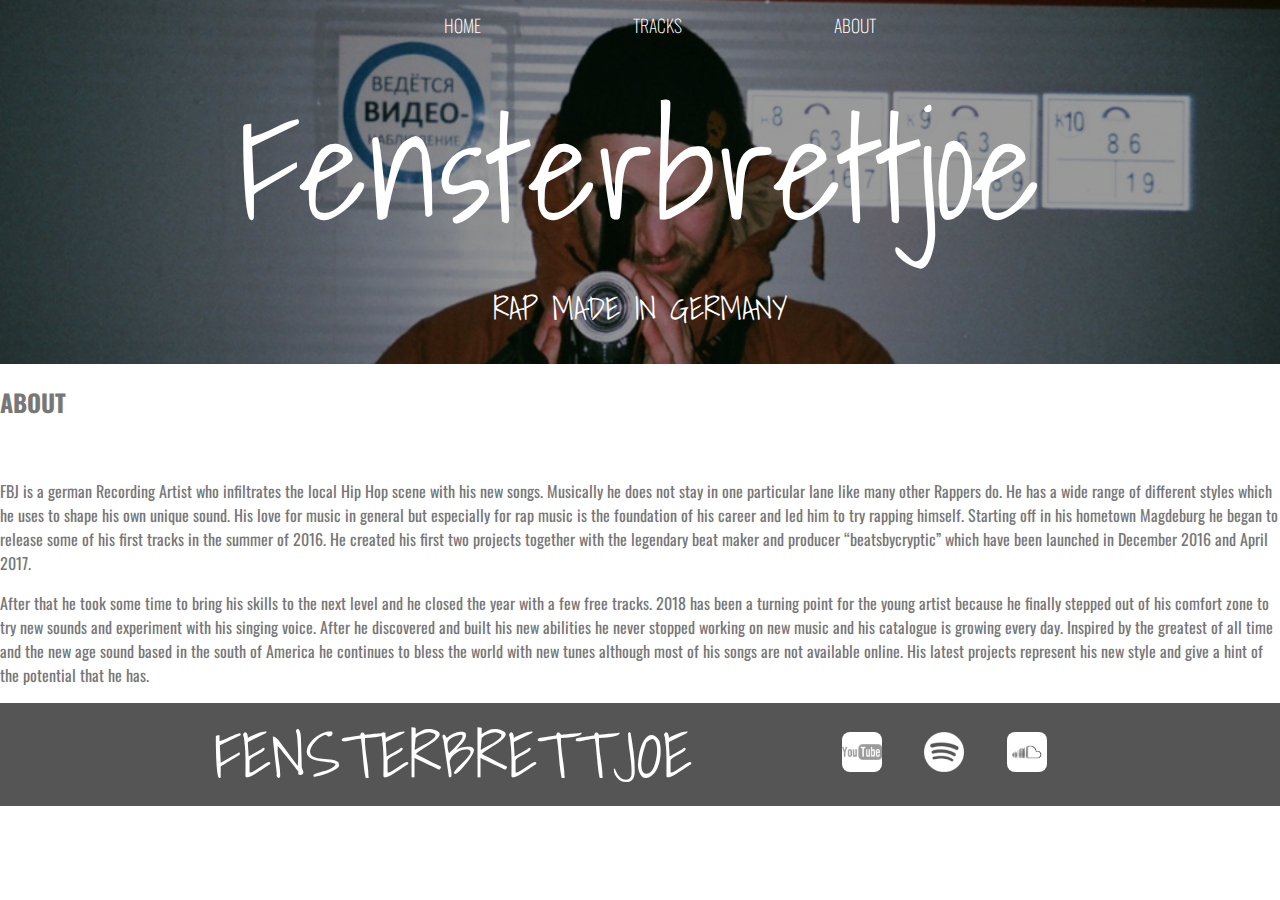
==== about.html @ 9a18db89 "Initial commit :wq" ====
<!DOCTYPE html>
<html>
    <head>
        <title>Fensterbrettjoe | About</title>
        <meta name="description" content="Website of the german hip hop artist Fensterbrettjoe">
        <link rel="stylesheet" href="styles.css">
    </head>
    <body>
        <header class="main-header"> <!--TODO: find a nice background image-->
            <nav class="nav main-nav">
                <ul>
                    <li><a href="index.html">HOME</a></li>
                    <li><a href="tracks.html">TRACKS</a></li>
                    <li><a href="about.html">ABOUT</a></li>
                </ul>
            </nav>
            <h1 class="band-name band-name-large">Fensterbrettjoe</h1>
            <h3 class="band-name header-addition">RAP MADE IN GERMANY</h3>
        </header>
        <section>
            <h2>ABOUT</h2>
            <img> <!--TODO: find a nice picture-->
            <p>
                FBJ is a german Recording Artist who infiltrates the local Hip Hop scene with his new songs. Musically he does not stay in one particular lane like many other Rappers do. He has a wide range of different styles which he uses to shape his own unique sound. His love for music in general but especially for rap music is the foundation of his career and led him to try rapping himself. Starting off in his hometown Magdeburg he began to release some of his first tracks in the summer of 2016. He created his first two projects together with the legendary beat maker and producer “beatsbycryptic” which have been launched in December 2016 and April 2017.
                
            </p>
            <p>
                After that he took some time to bring his skills to the next level and he closed the year with a few free tracks. 2018 has been a turning point for the young artist because he finally stepped out of his comfort zone to try new sounds and experiment with his singing voice. After he discovered and built his new abilities he never stopped working on new music and his catalogue is growing every day. Inspired by the greatest of all time and the new age sound based in the south of America he continues to bless the world with new tunes although most of his songs are not available online. His latest projects represent his new style and give a hint of the potential that he has.
            </p>
        </section>
        <footer class="main-footer">
            <div class="container main-footer-container">
                <h3 class="band-name">FENSTERBRETTJOE</h3>
                <ul class="nav footer-nav">
                    <li>
                        <a href="https://www.youtube.com/watch?v=XDr_dwEbkP4" target="_blank">
                            <img src="images/youtube_logo.png">
                        </a>
                    </li>
                    <li>
                        <a href="https://open.spotify.com/artist/34yYv7rhpqzFhvZsTHoNxi" target="_blank">
                            <img src="images/spotify_logo_2.png">
                        </a>
                    </li>
                    <li>
                        <a href="https://soundcloud.com/user-468091342" target="_blank">
                            <img src="images/soundcloud_logo.png">
                        </a>
                    </li>
                </ul>
            </div>
        </footer>
    </body>
</html>
---- styles.css ----
@import url('https://fonts.googleapis.com/css?family=Oswald|Shadows+Into+Light&display=swap');
@import url('https://fonts.googleapis.com/css?family=Oswald|Permanent+Marker&display=swap');
@import url('https://fonts.googleapis.com/css?family=Unica+One&display=swap');

@font-face {
    font-family: 'Shadows Into Light', cursive;
    font-family: 'Oswald', sans-serif;
    font-family: 'Unica One', cursive;
    src:url("Fonts/ShadowsIntoLight.ttf") format("Headline"),
        url("Fonts/Oswald[wght].ttf") format("BodyText"),
        url("Fonts/UnicaOne-Regular.ttf") format("section-header");
    font-weight: normal;
    font-style: normal;
}

*{
    box-sizing: border-box;
    font-family: 'Oswald', sans-serif;
    color: rgb(119, 119, 119);
}

html, body {
    margin: 0;
    padding: 0;
}

.nav ul {
    margin: 0;
}

.nav li {
    display: inline;
}

.nav a {
    display: inline-block;
    padding: .7em;
    color: white;
    text-decoration: none;
}

.main-nav {
    text-align: center;
    font-size: 1.1em;
    font-weight: lighter;
    /* border-bottom: 1px solid rgba(12, 11, 11, 0.3) */
}

.main-nav li {
    padding: 0 5%;
}

.main-header {
    background-color: rgba(0, 0, 0, .4);
    background-image: url("images/header_picture_1.png");
    background-blend-mode: multiply;
    background-size: cover;
    padding-bottom: 30px;
}

.section-header {
    font-family: 'Unica One', cursive; /*TODO: find a new nice font*/
    font-weight: normal;
    color: #555;
    text-align: center;
    font-size: 2.75em;
}

.nav a:hover {
    background-color: rgba(255, 255, 255, 0.301);
}

.band-name {
    text-align: center;
    margin: 0;
    font-size: 4em;
    font-family: 'Shadows Into Light', cursive;
    font-weight: normal;
    color: white;
}

.band-name-large {
    font-size: 9em;
}

.header-addition {
    font-size: 2em;
}

.box {
    display: flex;
    align-items: center;
}

.index-image {
    width: 75px;
    border-radius: .3em;
    background-color: white;
    margin-right: 2em;
}

.content-section {
    margin: 1em;
}

.container {
    max-width: 900px;
    margin: .5em auto;
    padding:0 1.5em ;
}

.soundcloud-player {    
    margin: .5em auto;
    width: 85%;
    padding: .2em;
}

.upcoming-release-row {
    border-bottom: 1px solid rgb(128, 128, 128); /*TODO: Ask conny what he prefers*/
    padding-bottom: 1em;
    margin-bottom: 1em;
}

.release-row {
    border-bottom: 1px solid black;
    padding-bottom: 1em;
    margin-bottom: 1em;
}

.release-row:last-child {
    border-bottom: none;
}

.release-item /*TODO: Find a better name than "item"*/ {
    display: inline-block;
    padding-right: .5em;
}

.release-name {
    color: #555;
    font-weight: bold;
    width: 31%;
}

.release-type {
    width: 10%;
}

.release-date {
    width: 40%;
}

.release-btn {
    max-width: 19%;
}

.main-footer {
    background-color: #555;
    color: white;
    align-items: center;
}

.main-footer-container {
    display: flex;
    align-items: center;
}

.main-footer-container ul {
    flex-grow: 1;
    text-align: end;
}

.footer-nav li{
    padding: 0 .5em;
}

.footer-nav img {
    width: 40px;
    height: 40px;
    border-radius: .5em;
}
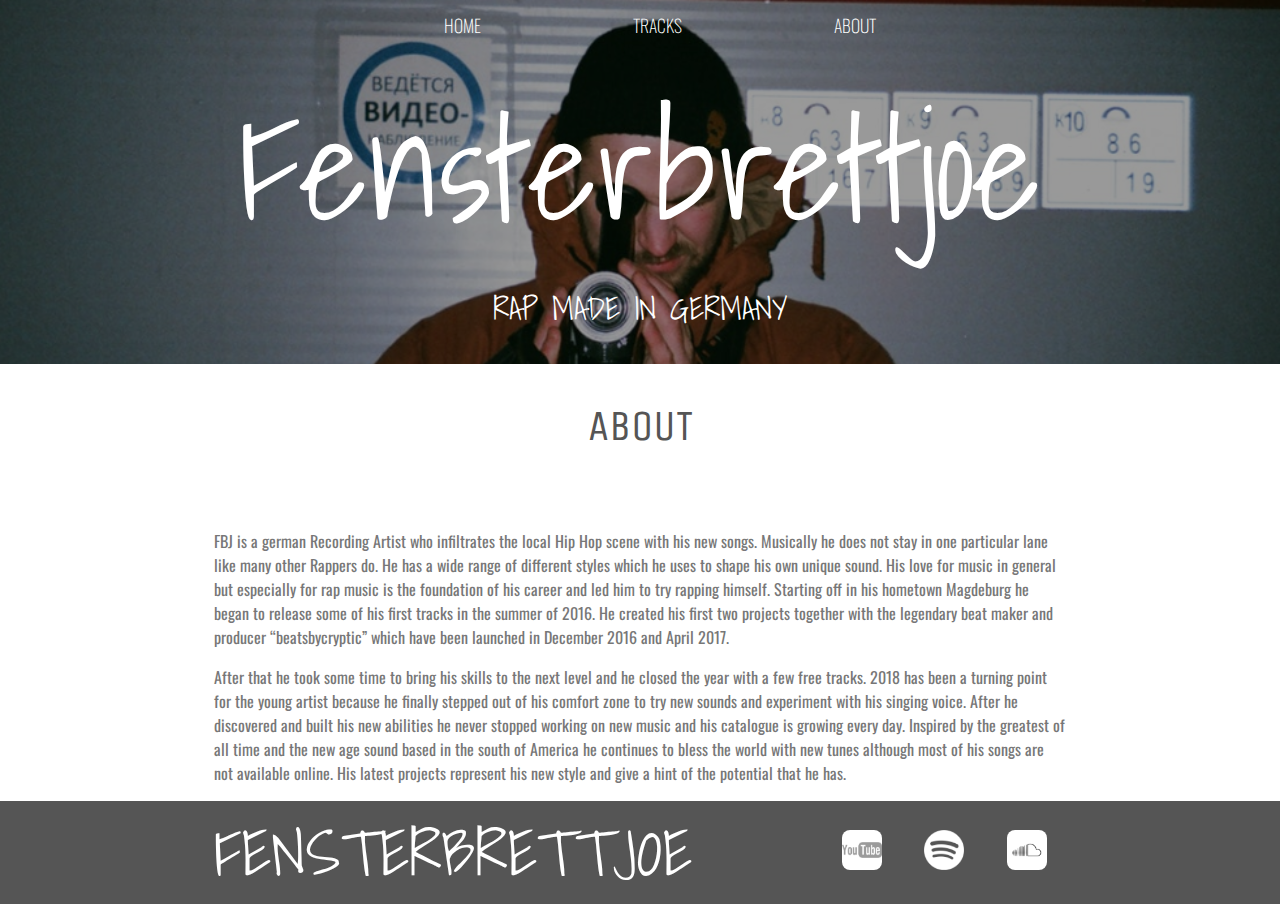
==== commit e6eb191a: "added classes to the header and text of the about page" ====
--- a/about.html
+++ b/about.html
@@ -17,12 +17,11 @@
             <h1 class="band-name band-name-large">Fensterbrettjoe</h1>
             <h3 class="band-name header-addition">RAP MADE IN GERMANY</h3>
         </header>
-        <section>
-            <h2>ABOUT</h2>
+        <section class="container">
+            <h2 class="section-header">ABOUT</h2>
             <img> <!--TODO: find a nice picture-->
             <p>
                 FBJ is a german Recording Artist who infiltrates the local Hip Hop scene with his new songs. Musically he does not stay in one particular lane like many other Rappers do. He has a wide range of different styles which he uses to shape his own unique sound. His love for music in general but especially for rap music is the foundation of his career and led him to try rapping himself. Starting off in his hometown Magdeburg he began to release some of his first tracks in the summer of 2016. He created his first two projects together with the legendary beat maker and producer “beatsbycryptic” which have been launched in December 2016 and April 2017.
-                
             </p>
             <p>
                 After that he took some time to bring his skills to the next level and he closed the year with a few free tracks. 2018 has been a turning point for the young artist because he finally stepped out of his comfort zone to try new sounds and experiment with his singing voice. After he discovered and built his new abilities he never stopped working on new music and his catalogue is growing every day. Inspired by the greatest of all time and the new age sound based in the south of America he continues to bless the world with new tunes although most of his songs are not available online. His latest projects represent his new style and give a hint of the potential that he has.
--- a/styles.css
+++ b/styles.css
@@ -66,8 +66,14 @@
     font-size: 2.75em;
 }
 
-.nav a:hover {
-    background-color: rgba(255, 255, 255, 0.301);
+.main-nav a:hover {
+    background-color: rgba(90, 72, 72, 0.4);
+    border-radius: .3em;
+}
+
+.footer-nav a:hover {
+    background-color: #444;
+    border-radius: .6em;
 }
 
 .band-name {
@@ -134,6 +140,7 @@
 .release-item /*TODO: Find a better name than "item"*/ {
     display: inline-block;
     padding-right: .5em;
+    font-size: 1.3em;
 }
 
 .release-name {
@@ -147,11 +154,11 @@
 }
 
 .release-date {
-    width: 40%;
+    width: 30%;
 }
 
 .release-btn {
-    max-width: 19%;
+    max-width: 29%;
 }
 
 .main-footer {
@@ -179,3 +186,18 @@
     height: 40px;
     border-radius: .5em;
 }
+
+.btn-index-link { /*TODO: Conny has to say how the buttons exactly have to look*/
+    cursor: pointer;
+    text-align: center;
+    padding: .4em;
+    background-color:#555;
+    color: white;
+    border: none;
+    border-radius: .4em;
+    font-size: 1.05em;
+}
+
+.btn-index-link:hover {
+    background-color: #333;
+}
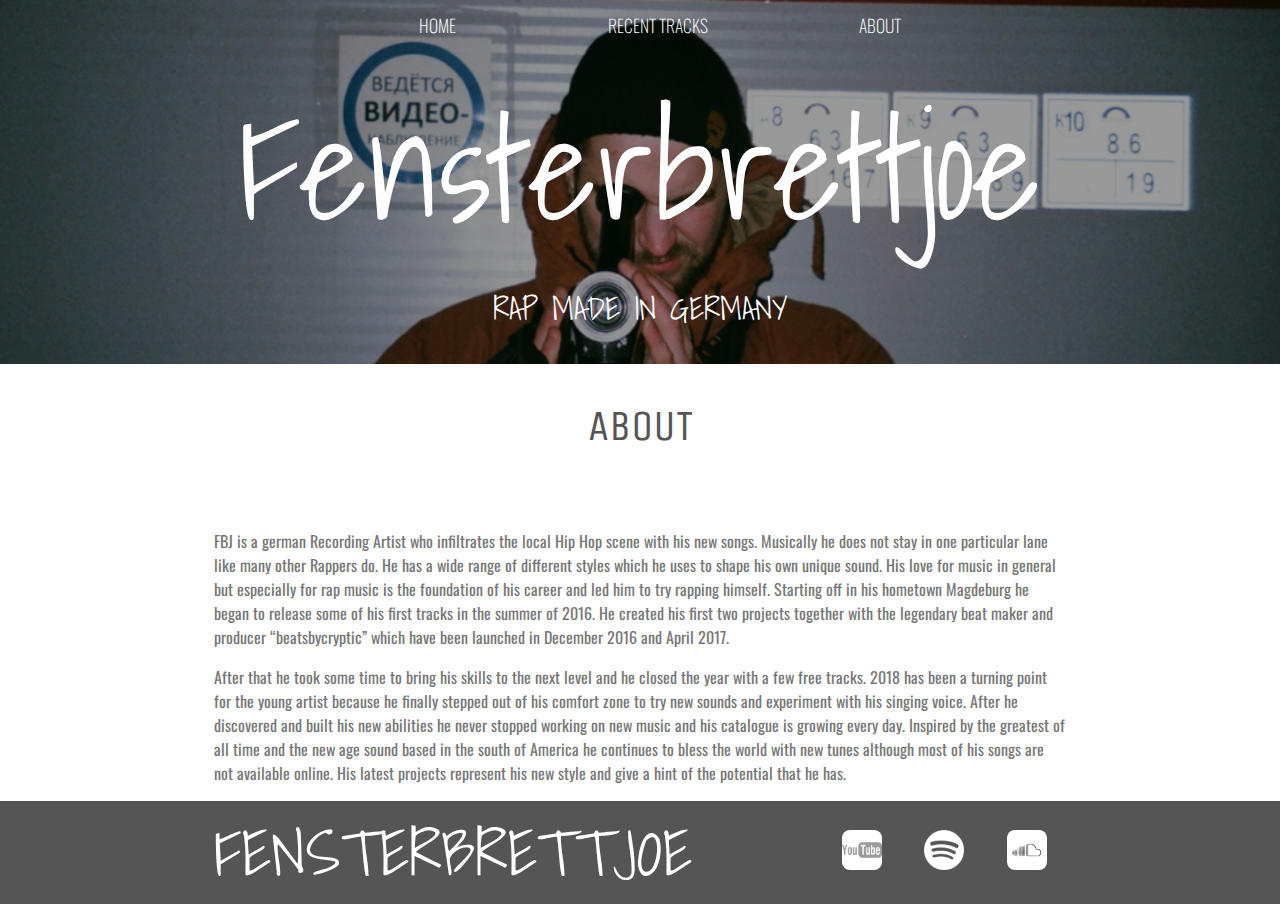
==== commit c22840d6: "Changed header-nav" ====
--- a/about.html
+++ b/about.html
@@ -10,7 +10,7 @@
             <nav class="nav main-nav">
                 <ul>
                     <li><a href="index.html">HOME</a></li>
-                    <li><a href="tracks.html">TRACKS</a></li>
+                    <li><a href="tracks.html">RECENT TRACKS</a></li>
                     <li><a href="about.html">ABOUT</a></li>
                 </ul>
             </nav>
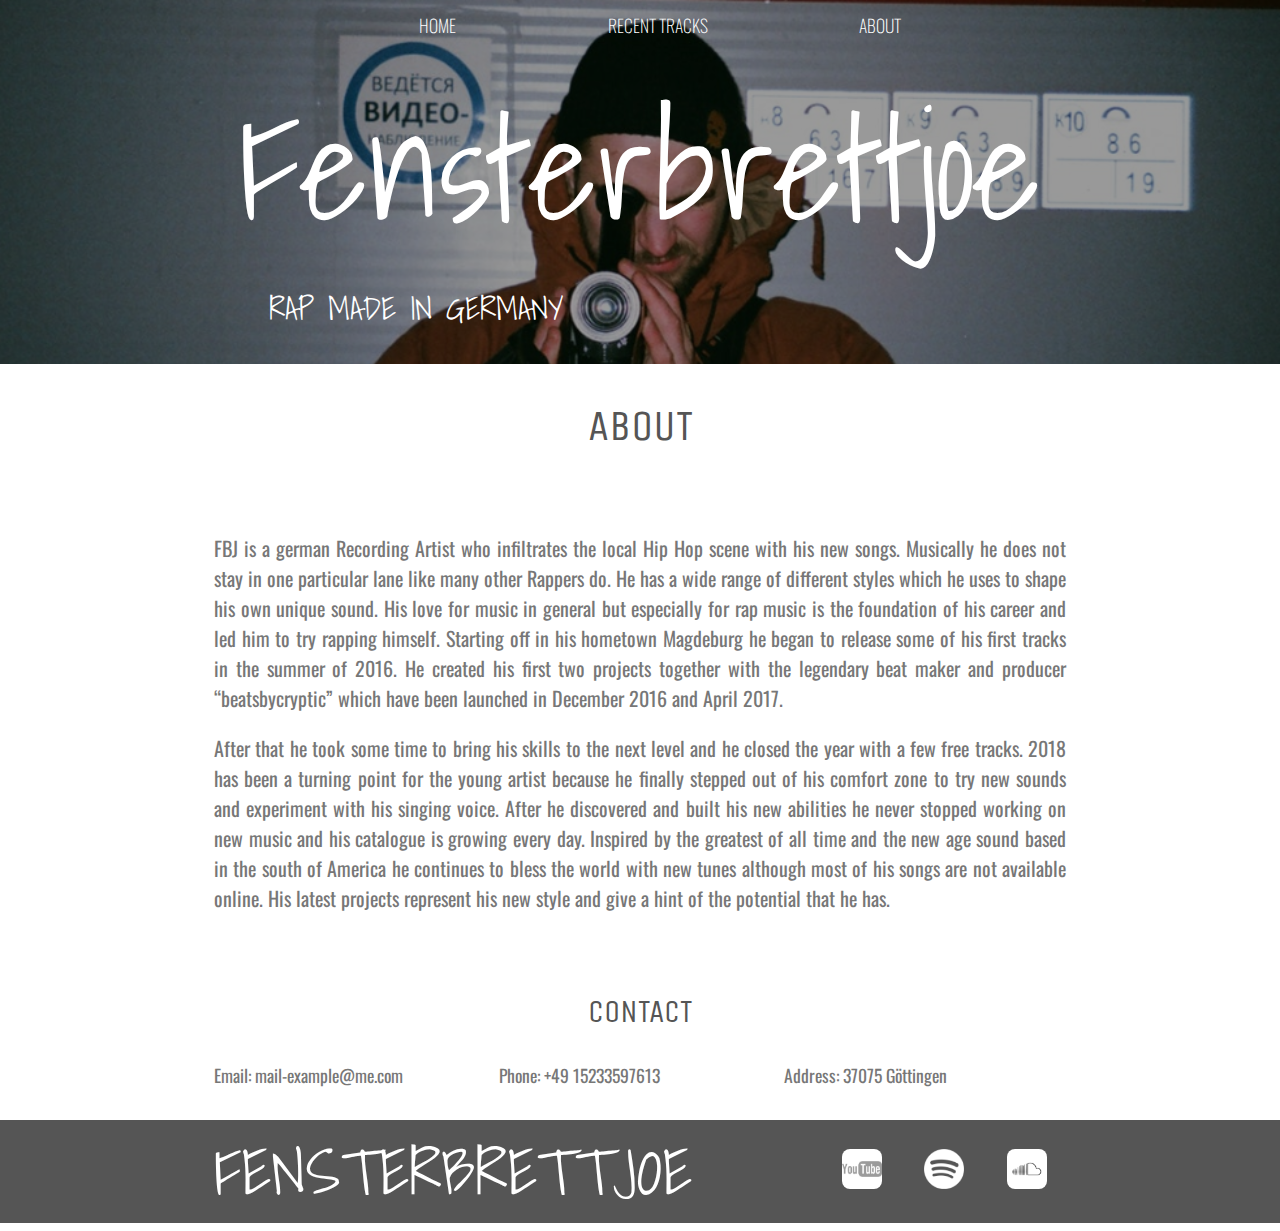
==== commit 8aad2f4d: "added contact section and styled the text on the about page" ====
--- a/about.html
+++ b/about.html
@@ -20,12 +20,18 @@
         <section class="container">
             <h2 class="section-header">ABOUT</h2>
             <img> <!--TODO: find a nice picture-->
-            <p>
+            <p class="about-text">
                 FBJ is a german Recording Artist who infiltrates the local Hip Hop scene with his new songs. Musically he does not stay in one particular lane like many other Rappers do. He has a wide range of different styles which he uses to shape his own unique sound. His love for music in general but especially for rap music is the foundation of his career and led him to try rapping himself. Starting off in his hometown Magdeburg he began to release some of his first tracks in the summer of 2016. He created his first two projects together with the legendary beat maker and producer “beatsbycryptic” which have been launched in December 2016 and April 2017.
             </p>
-            <p>
+            <p class="about-text">
                 After that he took some time to bring his skills to the next level and he closed the year with a few free tracks. 2018 has been a turning point for the young artist because he finally stepped out of his comfort zone to try new sounds and experiment with his singing voice. After he discovered and built his new abilities he never stopped working on new music and his catalogue is growing every day. Inspired by the greatest of all time and the new age sound based in the south of America he continues to bless the world with new tunes although most of his songs are not available online. His latest projects represent his new style and give a hint of the potential that he has.
             </p>
+            <div class="contact-row">
+                <h3 class="contact-header">CONTACT</h3>
+                <span class="contact-row-item">Email: mail-example@me.com</span>   
+                <span class="contact-row-item">Phone: +49 15233597613</span>
+                <span class="contact-row-item">Address: 37075 Göttingen</span>
+            </div>
         </section>
         <footer class="main-footer">
             <div class="container main-footer-container">
--- a/styles.css
+++ b/styles.css
@@ -59,7 +59,7 @@
 }
 
 .section-header {
-    font-family: 'Unica One', cursive; /*TODO: find a new nice font*/
+    font-family: 'Unica One', cursive;
     font-weight: normal;
     color: #555;
     text-align: center;
@@ -91,6 +91,8 @@
 
 .header-addition {
     font-size: 2em;
+    text-align: center;
+    margin-right: 14em;
 }
 
 .box {
@@ -201,3 +203,28 @@
 .btn-index-link:hover {
     background-color: #333;
 }
+
+.contact-header {
+    font-family: 'Unica One', cursive;
+    font-weight: normal;
+    color: #555;
+    text-align: center;
+    font-size: 2em;
+}
+
+.contact-row {
+    padding-bottom: 1em;
+    margin-bottom: 1em;
+    margin-top: 5em;
+}
+
+.contact-row-item {
+    width: 33%;
+    display: inline-block;
+    font-size: 1.1em;
+}
+
+.about-text {
+    font-size: 1.25em;
+    text-align: justify;
+}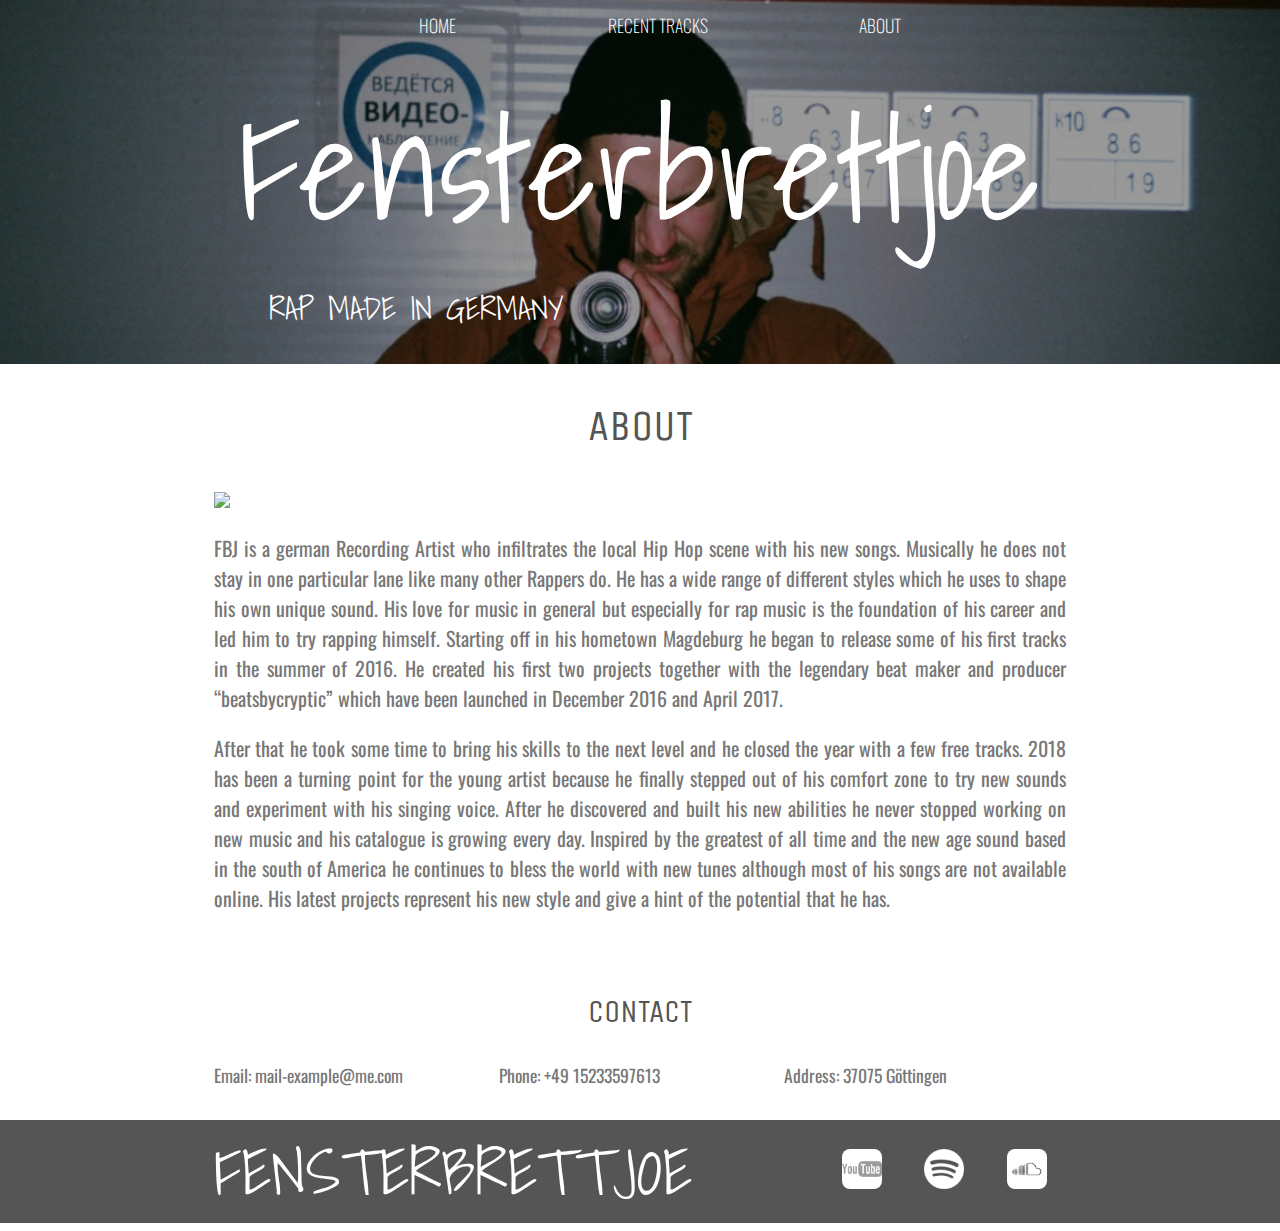
==== commit 610640e3: "finalizing" ====
--- a/about.html
+++ b/about.html
@@ -19,7 +19,7 @@
         </header>
         <section class="container">
             <h2 class="section-header">ABOUT</h2>
-            <img> <!--TODO: find a nice picture-->
+            <img class="about-image" src="images/fbj_portrait_about.jpg"> <!--TODO: find a nice picture-->
             <p class="about-text">
                 FBJ is a german Recording Artist who infiltrates the local Hip Hop scene with his new songs. Musically he does not stay in one particular lane like many other Rappers do. He has a wide range of different styles which he uses to shape his own unique sound. His love for music in general but especially for rap music is the foundation of his career and led him to try rapping himself. Starting off in his hometown Magdeburg he began to release some of his first tracks in the summer of 2016. He created his first two projects together with the legendary beat maker and producer “beatsbycryptic” which have been launched in December 2016 and April 2017.
             </p>
--- a/styles.css
+++ b/styles.css
@@ -43,7 +43,6 @@
     text-align: center;
     font-size: 1.1em;
     font-weight: lighter;
-    /* border-bottom: 1px solid rgba(12, 11, 11, 0.3) */
 }
 
 .main-nav li {
@@ -227,4 +226,20 @@
 .about-text {
     font-size: 1.25em;
     text-align: justify;
-}+}
+
+.body {
+    background-image: url(images/tracks_background_nature.png);
+    /*background-repeat: no-repeat;*/
+    background-size: cover;
+    background-position: top;
+}
+
+.tracks-header {
+    font-family: 'Unica One', cursive;
+    font-weight: normal;
+    color: white;
+    text-align: center;
+    font-size: 2.75em;
+}
+
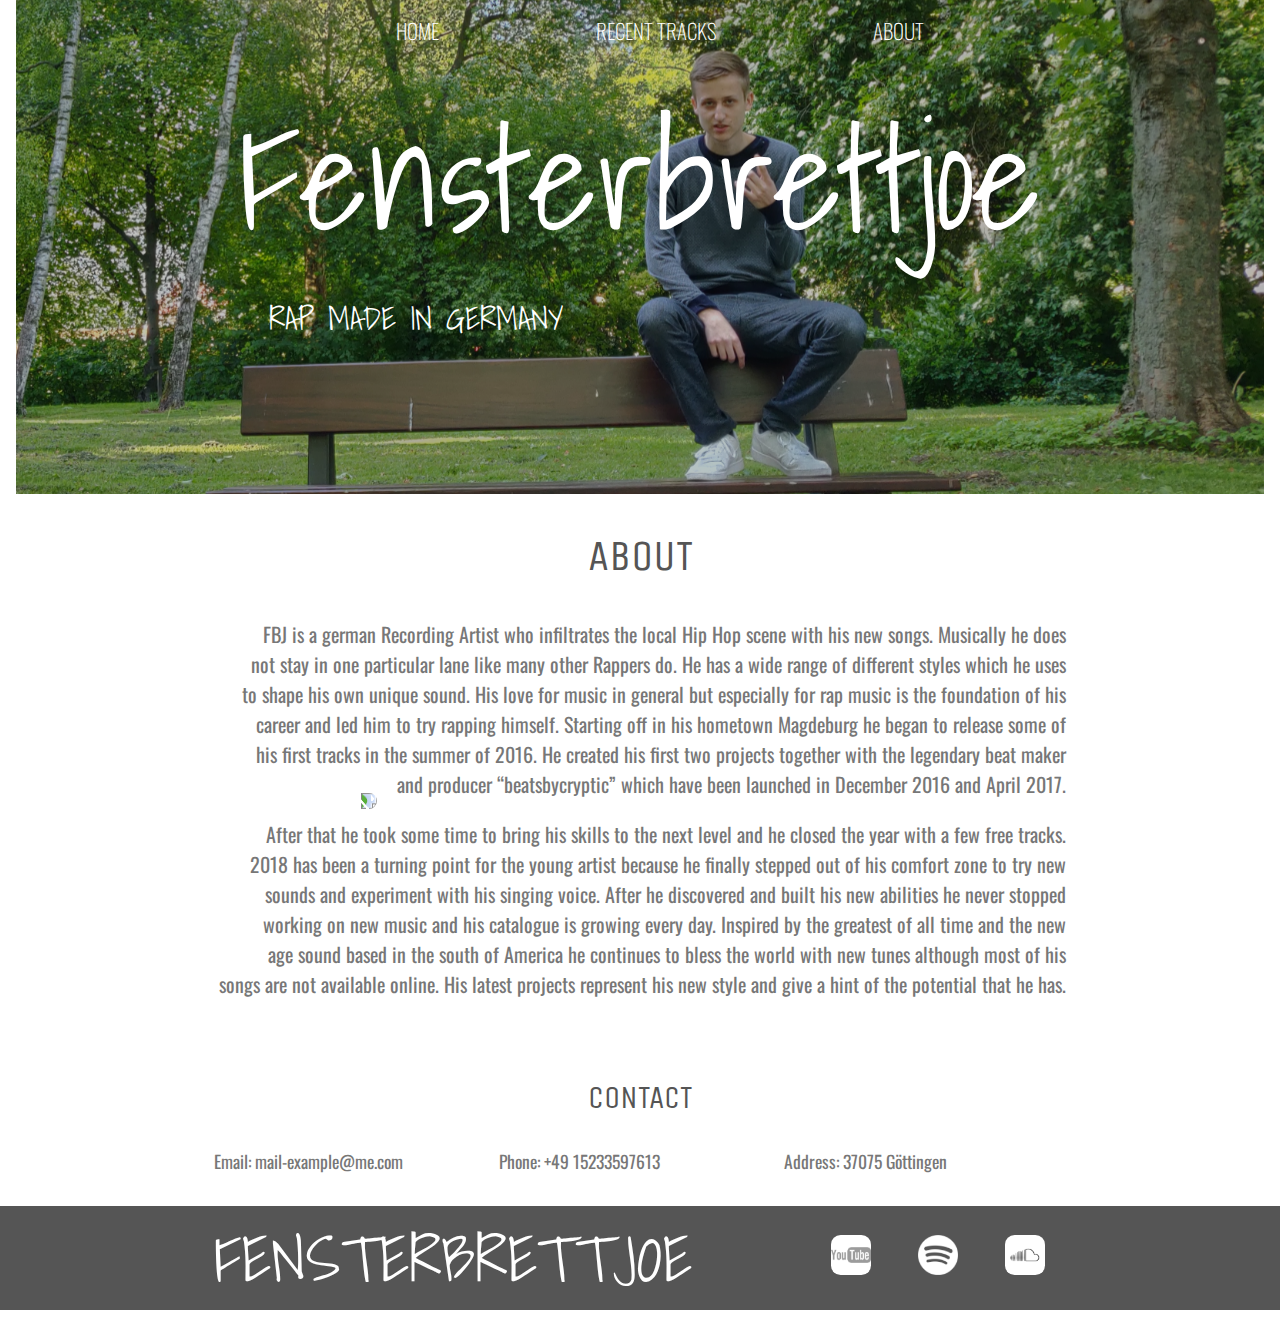
==== commit 2a445a5e: "added and styled header and about page images" ====
--- a/about.html
+++ b/about.html
@@ -17,9 +17,9 @@
             <h1 class="band-name band-name-large">Fensterbrettjoe</h1>
             <h3 class="band-name header-addition">RAP MADE IN GERMANY</h3>
         </header>
-        <section class="container">
+        <section class="content-section container">
             <h2 class="section-header">ABOUT</h2>
-            <img class="about-image" src="images/fbj_portrait_about.jpg"> <!--TODO: find a nice picture-->
+            <img class="about-image" src="images/fbj_portrait_about.jpg">
             <p class="about-text">
                 FBJ is a german Recording Artist who infiltrates the local Hip Hop scene with his new songs. Musically he does not stay in one particular lane like many other Rappers do. He has a wide range of different styles which he uses to shape his own unique sound. His love for music in general but especially for rap music is the foundation of his career and led him to try rapping himself. Starting off in his hometown Magdeburg he began to release some of his first tracks in the summer of 2016. He created his first two projects together with the legendary beat maker and producer “beatsbycryptic” which have been launched in December 2016 and April 2017.
             </p>
--- a/styles.css
+++ b/styles.css
@@ -37,6 +37,7 @@
     padding: .7em;
     color: white;
     text-decoration: none;
+    font-size: 1.2em;
 }
 
 .main-nav {
@@ -50,11 +51,10 @@
 }
 
 .main-header {
-    background-color: rgba(0, 0, 0, .4);
-    background-image: url("images/header_picture_1.png");
-    background-blend-mode: multiply;
-    background-size: cover;
-    padding-bottom: 30px;
+    background-image: url(images/fbj_header_pic_2.PNG);
+    background-repeat: no-repeat;
+    background-position: 50% 25%;
+    padding-bottom: 150px;
 }
 
 .section-header {
@@ -66,7 +66,7 @@
 }
 
 .main-nav a:hover {
-    background-color: rgba(90, 72, 72, 0.4);
+    background-color: rgba(90, 72, 72, 0.8);
     border-radius: .3em;
 }
 
@@ -225,7 +225,7 @@
 
 .about-text {
     font-size: 1.25em;
-    text-align: justify;
+    text-align: right;
 }
 
 .body {
@@ -243,3 +243,19 @@
     font-size: 2.75em;
 }
 
+.about-image {
+    height: 300px;
+    width: auto;
+    transform: rotate(90deg);
+    float: left;
+    margin: 5px;
+    margin-top: 2em;
+    border-radius: .5em;
+}
+
+
+/*/
+.logo {
+    width: 1000px;
+}
+*/
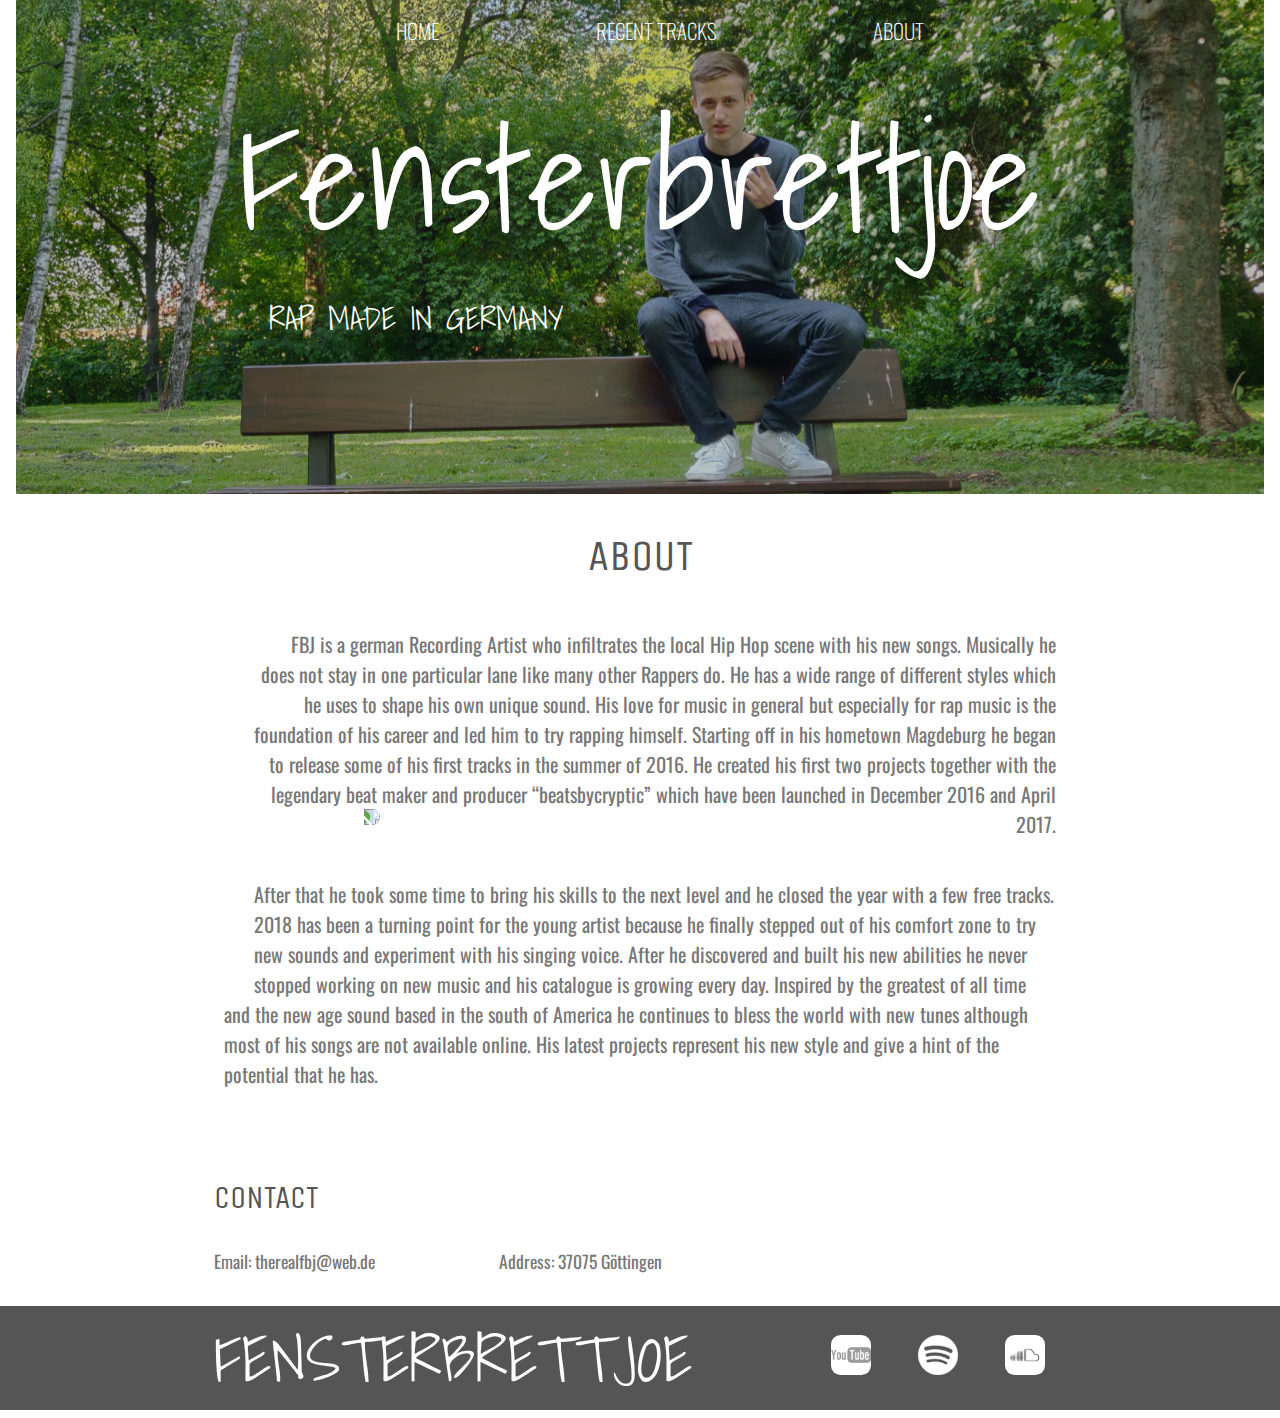
==== commit 7d3108d7: "last step, deleted not needed files and finalized styling of about text and contact section" ====
--- a/about.html
+++ b/about.html
@@ -23,13 +23,12 @@
             <p class="about-text">
                 FBJ is a german Recording Artist who infiltrates the local Hip Hop scene with his new songs. Musically he does not stay in one particular lane like many other Rappers do. He has a wide range of different styles which he uses to shape his own unique sound. His love for music in general but especially for rap music is the foundation of his career and led him to try rapping himself. Starting off in his hometown Magdeburg he began to release some of his first tracks in the summer of 2016. He created his first two projects together with the legendary beat maker and producer “beatsbycryptic” which have been launched in December 2016 and April 2017.
             </p>
-            <p class="about-text">
+            <p class="about-text-bottom">
                 After that he took some time to bring his skills to the next level and he closed the year with a few free tracks. 2018 has been a turning point for the young artist because he finally stepped out of his comfort zone to try new sounds and experiment with his singing voice. After he discovered and built his new abilities he never stopped working on new music and his catalogue is growing every day. Inspired by the greatest of all time and the new age sound based in the south of America he continues to bless the world with new tunes although most of his songs are not available online. His latest projects represent his new style and give a hint of the potential that he has.
             </p>
             <div class="contact-row">
                 <h3 class="contact-header">CONTACT</h3>
-                <span class="contact-row-item">Email: mail-example@me.com</span>   
-                <span class="contact-row-item">Phone: +49 15233597613</span>
+                <span class="contact-row-item">Email: therealfbj@web.de</span>
                 <span class="contact-row-item">Address: 37075 Göttingen</span>
             </div>
         </section>
--- a/styles.css
+++ b/styles.css
@@ -66,7 +66,7 @@
 }
 
 .main-nav a:hover {
-    background-color: rgba(90, 72, 72, 0.8);
+    background-color: rgba(0, 0, 0, 0.4);
     border-radius: .3em;
 }
 
@@ -207,7 +207,7 @@
     font-family: 'Unica One', cursive;
     font-weight: normal;
     color: #555;
-    text-align: center;
+    text-align: left;
     font-size: 2em;
 }
 
@@ -226,13 +226,20 @@
 .about-text {
     font-size: 1.25em;
     text-align: right;
+    padding: .5em;
+}
+
+.about-text-bottom {
+    font-size: 1.25em;
+    text-align: left;
+    padding: .5em;
 }
 
 .body {
-    background-image: url(images/tracks_background_nature.png);
-    /*background-repeat: no-repeat;*/
+    background-color: rgb(20, 104, 24, .6);
     background-size: cover;
     background-position: top;
+    padding-bottom: 2em;
 }
 
 .tracks-header {
@@ -248,8 +255,11 @@
     width: auto;
     transform: rotate(90deg);
     float: left;
-    margin: 5px;
-    margin-top: 2em;
+    margin: .5em;
+    margin-top: 3em;
+    margin-bottom: 1em;
+    margin-right: 1em;
+    margin-bottom: 1em;
     border-radius: .5em;
 }
 
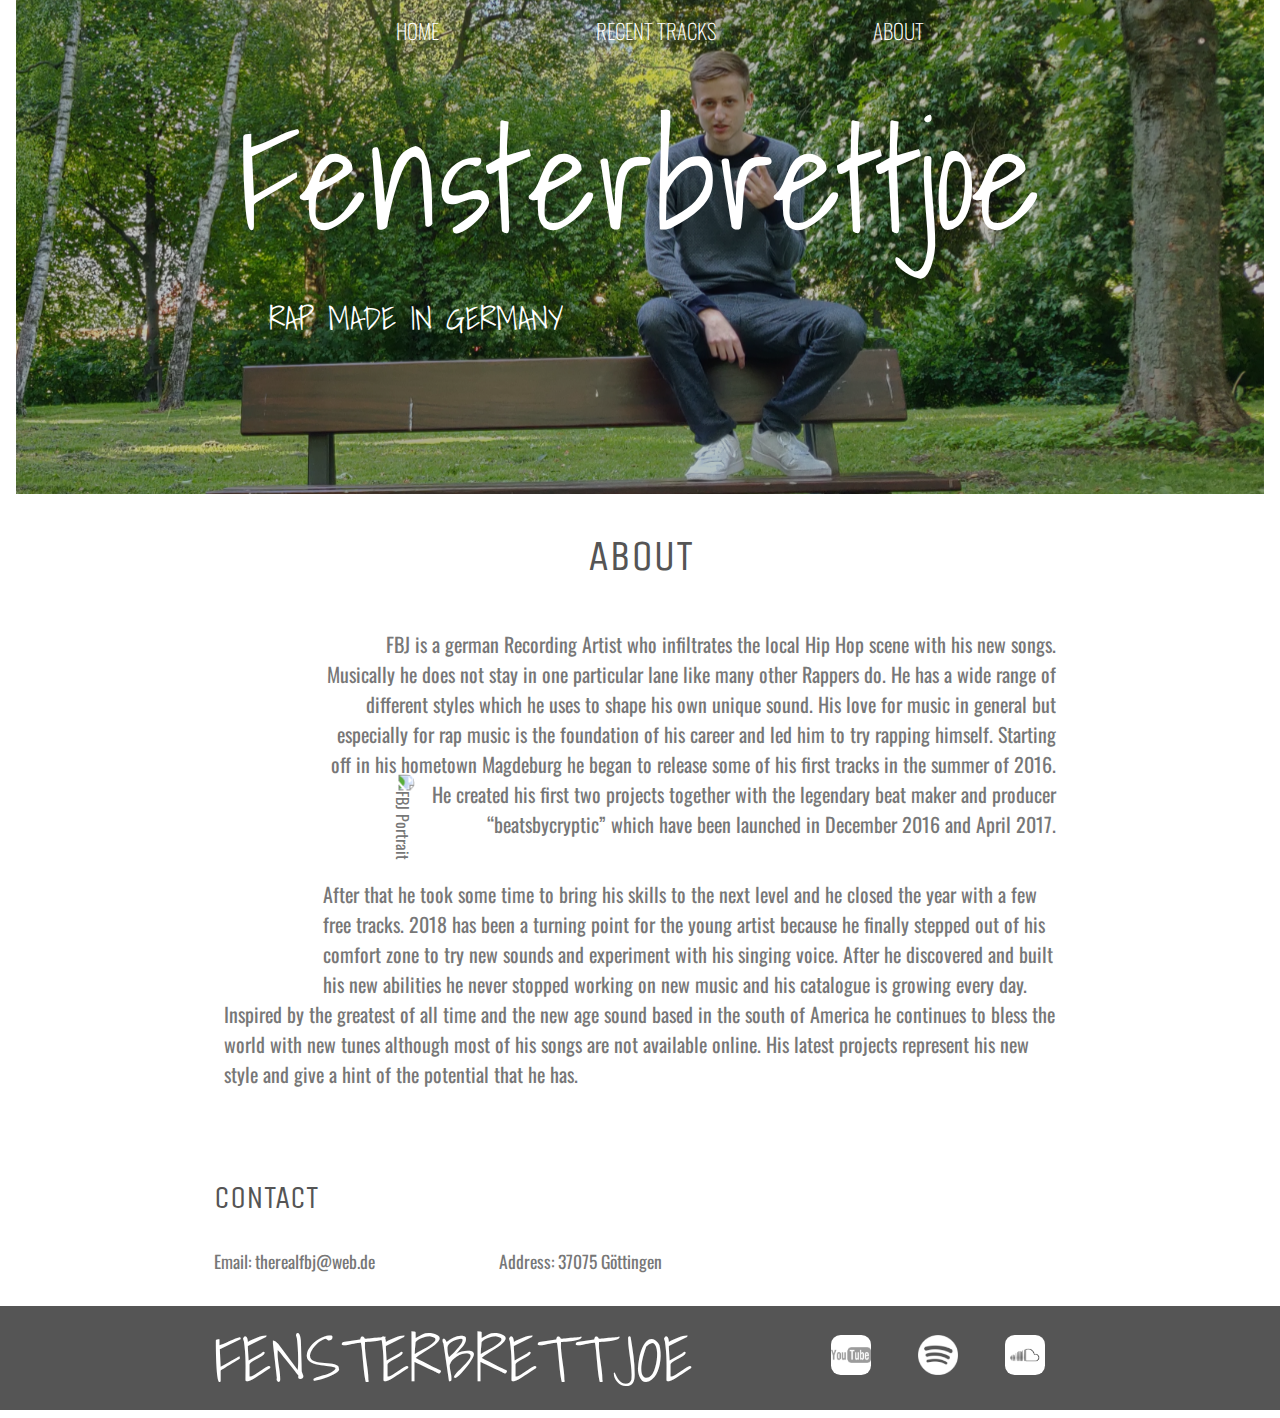
==== commit a323fe7a: "made the html being validated by a website" ====
--- a/about.html
+++ b/about.html
@@ -1,12 +1,13 @@
 <!DOCTYPE html>
-<html>
+<html lang="en">
     <head>
         <title>Fensterbrettjoe | About</title>
         <meta name="description" content="Website of the german hip hop artist Fensterbrettjoe">
+        <meta charset="UTF-8">
         <link rel="stylesheet" href="styles.css">
     </head>
     <body>
-        <header class="main-header"> <!--TODO: find a nice background image-->
+        <header class="main-header">
             <nav class="nav main-nav">
                 <ul>
                     <li><a href="index.html">HOME</a></li>
@@ -19,7 +20,7 @@
         </header>
         <section class="content-section container">
             <h2 class="section-header">ABOUT</h2>
-            <img class="about-image" src="images/fbj_portrait_about.jpg">
+            <img class="about-image" src="images/fbj_portrait_about.jpg" alt="FBJ Portrait">
             <p class="about-text">
                 FBJ is a german Recording Artist who infiltrates the local Hip Hop scene with his new songs. Musically he does not stay in one particular lane like many other Rappers do. He has a wide range of different styles which he uses to shape his own unique sound. His love for music in general but especially for rap music is the foundation of his career and led him to try rapping himself. Starting off in his hometown Magdeburg he began to release some of his first tracks in the summer of 2016. He created his first two projects together with the legendary beat maker and producer “beatsbycryptic” which have been launched in December 2016 and April 2017.
             </p>
@@ -38,17 +39,17 @@
                 <ul class="nav footer-nav">
                     <li>
                         <a href="https://www.youtube.com/watch?v=XDr_dwEbkP4" target="_blank">
-                            <img src="images/youtube_logo.png">
+                            <img src="images/youtube_logo.png" alt="YouTube Logo">
                         </a>
                     </li>
                     <li>
                         <a href="https://open.spotify.com/artist/34yYv7rhpqzFhvZsTHoNxi" target="_blank">
-                            <img src="images/spotify_logo_2.png">
+                            <img src="images/spotify_logo_2.png" alt="Spotify Logo">
                         </a>
                     </li>
                     <li>
                         <a href="https://soundcloud.com/user-468091342" target="_blank">
-                            <img src="images/soundcloud_logo.png">
+                            <img src="images/soundcloud_logo.png" alt="SoundCloud Logo">
                         </a>
                     </li>
                 </ul>
--- a/styles.css
+++ b/styles.css
@@ -123,7 +123,7 @@
 }
 
 .upcoming-release-row {
-    border-bottom: 1px solid rgb(128, 128, 128); /*TODO: Ask conny what he prefers*/
+    border-bottom: 1px solid rgb(128, 128, 128);
     padding-bottom: 1em;
     margin-bottom: 1em;
 }
@@ -188,7 +188,7 @@
     border-radius: .5em;
 }
 
-.btn-index-link { /*TODO: Conny has to say how the buttons exactly have to look*/
+.btn-index-link {
     cursor: pointer;
     text-align: center;
     padding: .4em;
